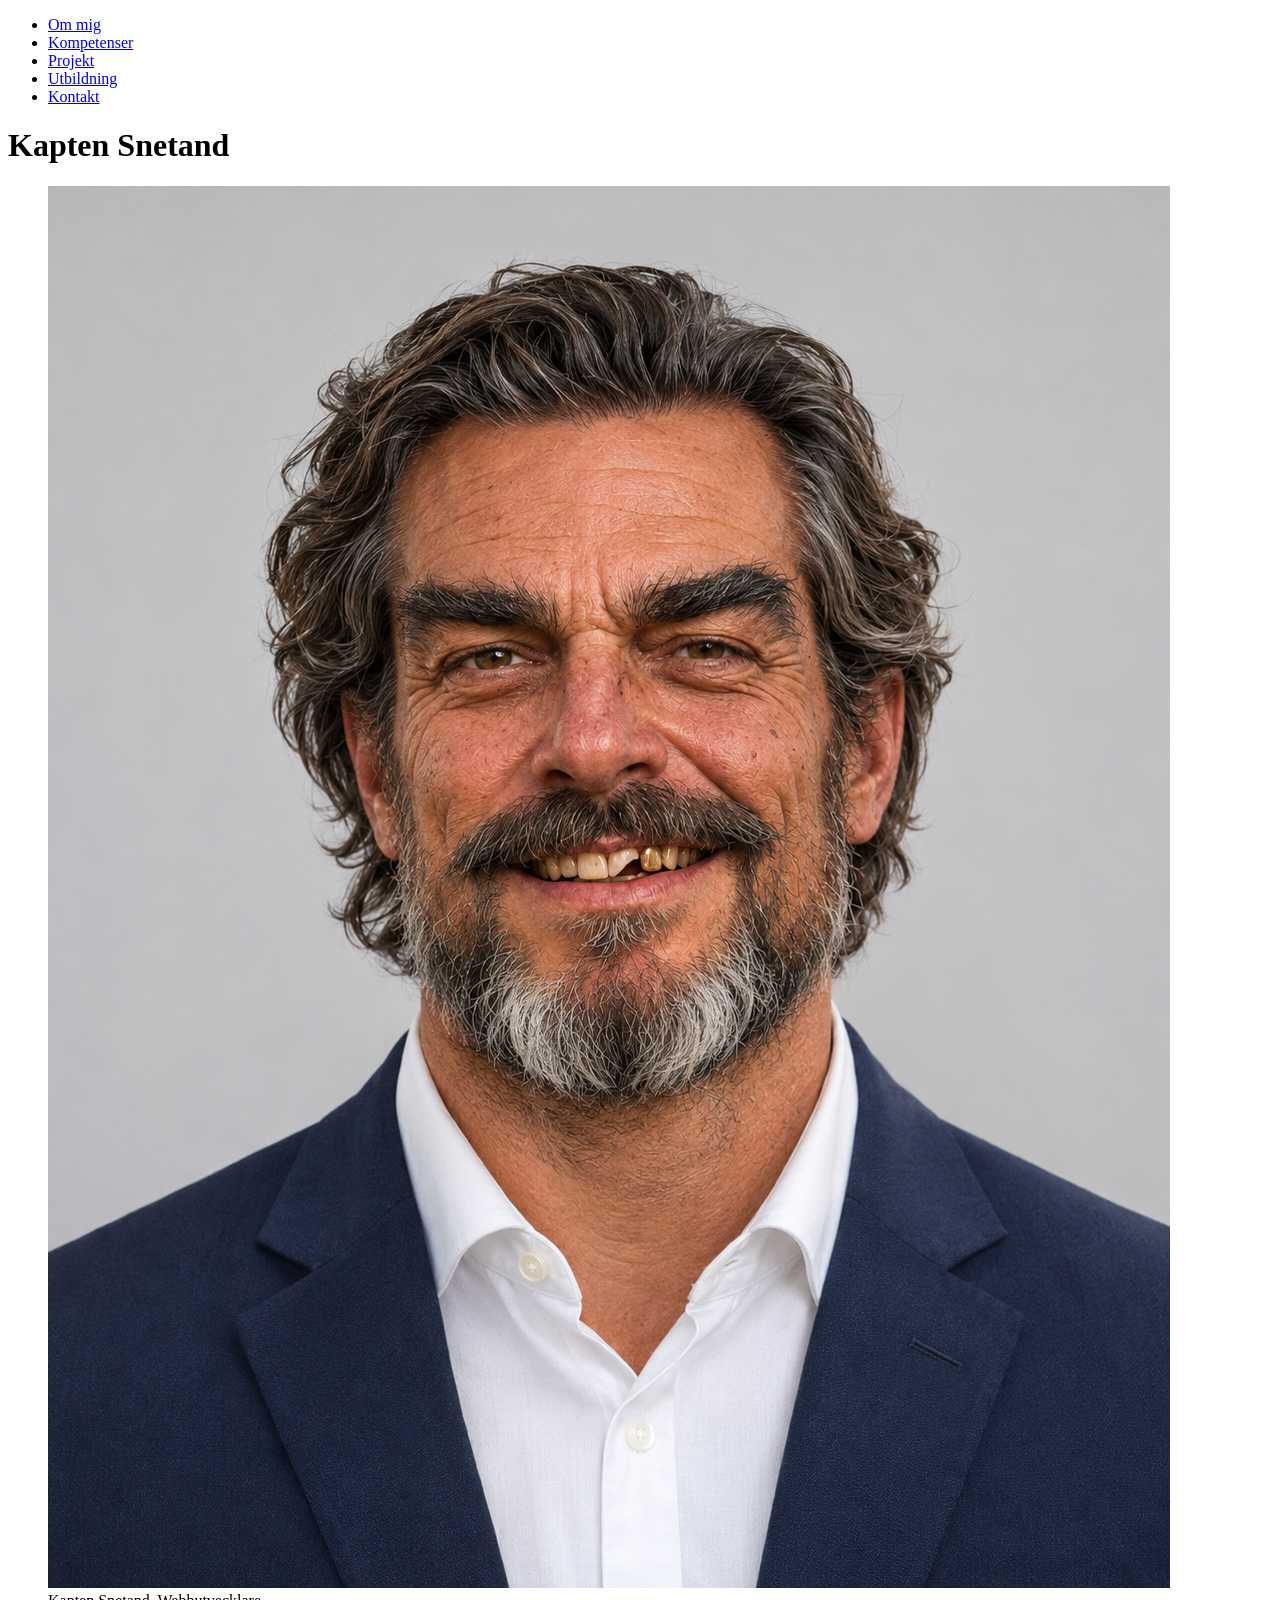
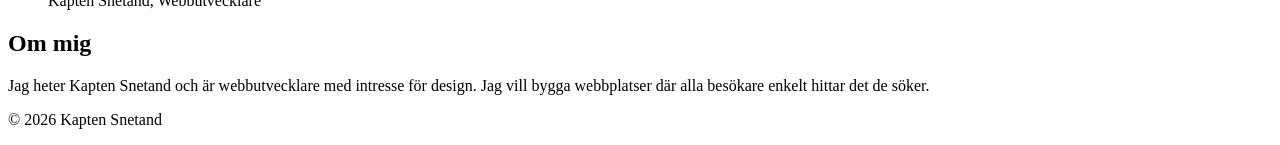
==== kompetenser.html @ db610e58 "utbildning" ====
<!DOCTYPE html>
<html lang="sv">
<head>
    <meta charset="UTF-8">
    <meta name="viewport" content="width=device-width, initial-scale=1.0">
    <title>Kompetenser - Kapten Snetand</title>
    <meta name="description" content="Se hur Kapten Snetand använder HTML, CSS och Javascript för att bygga tillgängliga webbplatser.">
    <link rel="stylesheet" href="css/style.css">
    <script src="js/script.js" defer></script>
</head>
<body>
    <header class="header">
        <nav class="header__nav" aria-label="Huvudmeny">
            <ul class="header__nav-list">
                <li class="header__nav-item"><a href="index.html" class="header__nav-link">Om mig</a></li>
                <li class="header__nav-item"><a href="kompetenser.html" class="header__nav-link" aria-current="page">Kompetenser</a></li>
                <li class="header__nav-item"><a href="projekt.html" class="header__nav-link">Projekt</a></li>
                <li class="header__nav-item"><a href="utbildning.html" class="header__nav-link">Utbildning</a></li>
                <li class="header__nav-item"><a href="kontakt.html" class="header__nav-link">Kontakt</a></li>
            </ul>
        </nav>
    </header>
    <main class="about">
        <h1 class="about__title">Kapten Snetand</h1>
        <figure class="about__figure">
            <img class="about__image" src="images/kapten-snetand.png"
            alt="Kapten Snetand i kostym, med ett stort leende och bakåtslickat hår."
            width="1122" height="1402">
            <figcaption class="about__caption"> Kapten Snetand, Webbutvecklare</figcaption>
        </figure>
        <section class="about__section">
            <h2 class="about__subtitle">Om mig</h2>
            <p class="about__text"> Jag heter Kapten Snetand och är webbutvecklare med intresse för design.
                Jag vill bygga webbplatser där alla besökare enkelt hittar det de söker.</p>
            </section>
    </main>
    <footer class="footer">
        <p class="footer__text">© 2026 Kapten Snetand</p>
    </footer>
</body>
</html>
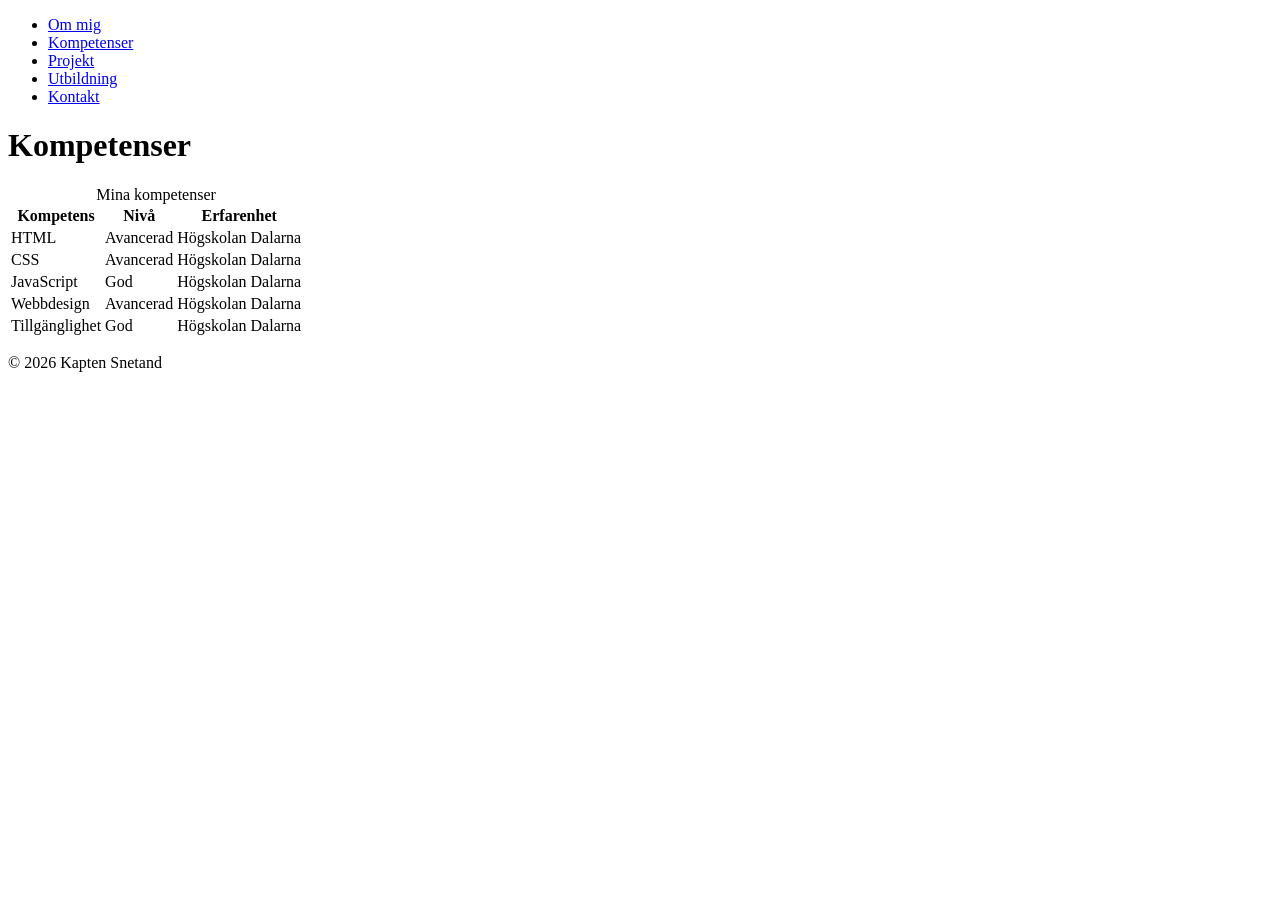
==== commit 6fa1063f: "Tabell, closes #4" ====
--- a/kompetenser.html
+++ b/kompetenser.html
@@ -1,41 +1,87 @@
-<!DOCTYPE html>
+<!doctype html>
 <html lang="sv">
-<head>
-    <meta charset="UTF-8">
-    <meta name="viewport" content="width=device-width, initial-scale=1.0">
+  <head>
+    <meta charset="UTF-8" />
+    <meta name="viewport" content="width=device-width, initial-scale=1.0" />
     <title>Kompetenser - Kapten Snetand</title>
-    <meta name="description" content="Se hur Kapten Snetand använder HTML, CSS och Javascript för att bygga tillgängliga webbplatser.">
-    <link rel="stylesheet" href="css/style.css">
+    <meta
+      name="description"
+      content="Se hur Kapten Snetand använder HTML, CSS och Javascript för att bygga tillgängliga."
+    />
+    <link rel="stylesheet" href="css/style.css" />
     <script src="js/script.js" defer></script>
-</head>
-<body>
+  </head>
+  <body>
     <header class="header">
-        <nav class="header__nav" aria-label="Huvudmeny">
-            <ul class="header__nav-list">
-                <li class="header__nav-item"><a href="index.html" class="header__nav-link">Om mig</a></li>
-                <li class="header__nav-item"><a href="kompetenser.html" class="header__nav-link" aria-current="page">Kompetenser</a></li>
-                <li class="header__nav-item"><a href="projekt.html" class="header__nav-link">Projekt</a></li>
-                <li class="header__nav-item"><a href="utbildning.html" class="header__nav-link">Utbildning</a></li>
-                <li class="header__nav-item"><a href="kontakt.html" class="header__nav-link">Kontakt</a></li>
-            </ul>
-        </nav>
+      <nav class="header__nav" aria-label="Huvudmeny">
+        <ul class="header__nav-list">
+          <li class="header__nav-item">
+            <a href="index.html" class="header__nav-link">Om mig</a>
+          </li>
+          <li class="header__nav-item">
+            <a
+              href="kompetenser.html"
+              class="header__nav-link"
+              aria-current="page"
+              >Kompetenser</a
+            >
+          </li>
+          <li class="header__nav-item">
+            <a href="projekt.html" class="header__nav-link">Projekt</a>
+          </li>
+          <li class="header__nav-item">
+            <a href="utbildning.html" class="header__nav-link">Utbildning</a>
+          </li>
+          <li class="header__nav-item">
+            <a href="kontakt.html" class="header__nav-link">Kontakt</a>
+          </li>
+        </ul>
+      </nav>
     </header>
-    <main class="about">
-        <h1 class="about__title">Kapten Snetand</h1>
-        <figure class="about__figure">
-            <img class="about__image" src="images/kapten-snetand.png"
-            alt="Kapten Snetand i kostym, med ett stort leende och bakåtslickat hår."
-            width="1122" height="1402">
-            <figcaption class="about__caption"> Kapten Snetand, Webbutvecklare</figcaption>
-        </figure>
-        <section class="about__section">
-            <h2 class="about__subtitle">Om mig</h2>
-            <p class="about__text"> Jag heter Kapten Snetand och är webbutvecklare med intresse för design.
-                Jag vill bygga webbplatser där alla besökare enkelt hittar det de söker.</p>
-            </section>
+    <main class="skills">
+      <h1 class="skills__title">Kompetenser</h1>
+      <table class="skills__table">
+        <caption class="skills__caption">
+          Mina kompetenser
+        </caption>
+        <thead class="skills__head">
+          <tr class="skills__row">
+            <th class="skills__heading" scope="col">Kompetens</th>
+            <th class="skills__heading" scope="col">Nivå</th>
+            <th class="skills__heading" scope="col">Erfarenhet</th>
+          </tr>
+        </thead>
+        <tbody class="skills__body">
+          <tr class="skills__row">
+            <td class="skills__cell">HTML</td>
+            <td class="skills__cell">Avancerad</td>
+            <td class="skills__cell">Högskolan Dalarna</td>
+          </tr>
+          <tr class="skills__row">
+            <td class="skills__cell">CSS</td>
+            <td class="skills__cell">Avancerad</td>
+            <td class="skills__cell">Högskolan Dalarna</td>
+          </tr>
+          <tr class="skills__row">
+            <td class="skills__cell">JavaScript</td>
+            <td class="skills__cell">God</td>
+            <td class="skills__cell">Högskolan Dalarna</td>
+          </tr>
+          <tr class="skills__row">
+            <td class="skills__cell">Webbdesign</td>
+            <td class="skills__cell">Avancerad</td>
+            <td class="skills__cell">Högskolan Dalarna</td>
+          </tr>
+          <tr class="skills__row">
+            <td class="skills__cell">Tillgänglighet</td>
+            <td class="skills__cell">God</td>
+            <td class="skills__cell">Högskolan Dalarna</td>
+          </tr>
+        </tbody>
+      </table>
     </main>
     <footer class="footer">
-        <p class="footer__text">© 2026 Kapten Snetand</p>
+      <p class="footer__text">© 2026 Kapten Snetand</p>
     </footer>
-</body>
-</html>+  </body>
+</html>
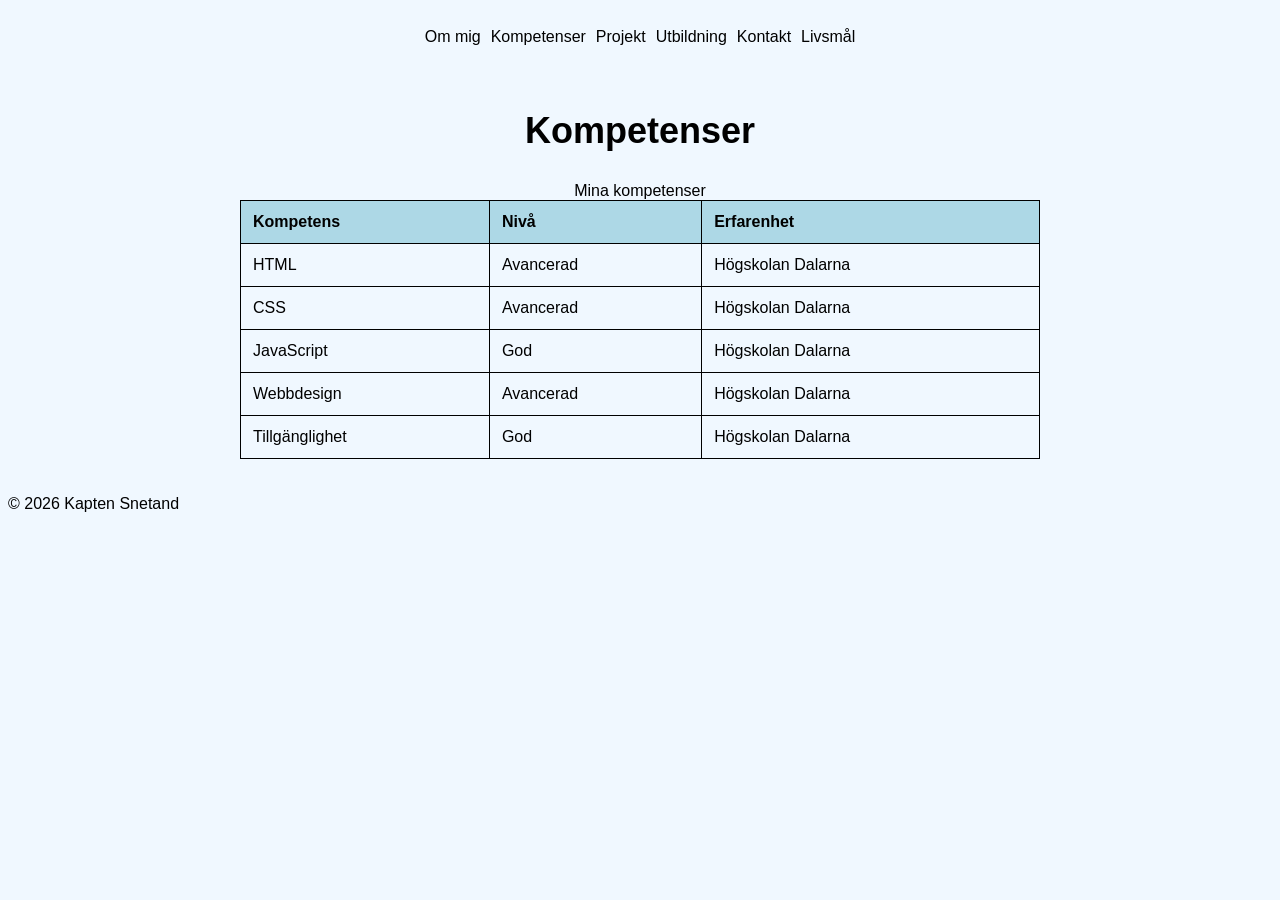
==== commit 2834f0a9: "Har rättat titlar, lagt till mal i alla sidor, samt fixat css till mal" ====
--- a/kompetenser.html
+++ b/kompetenser.html
@@ -35,6 +35,7 @@
           <li class="header__nav-item">
             <a href="kontakt.html" class="header__nav-link">Kontakt</a>
           </li>
+          <li class="header__nav-item"><a href="mal.html" class="header__nav-link">Livsmål</a></li>
         </ul>
       </nav>
     </header>
--- a/css/style.css
+++ b/css/style.css
@@ -0,0 +1,276 @@
+body {
+  background-color: aliceblue;
+  color: black;
+  font-family: arial, helvetica, sans-serif;
+}
+
+.header {
+  padding: 20px;
+}
+.header__nav {
+}
+.header__nav-list {
+  display: flex;
+  justify-content: center;
+  gap: 10px;
+  list-style: none;
+  margin: 0;
+  padding: 0;
+}
+.header__nav-item {
+}
+.header__nav-link {
+  color: black;
+  text-decoration: none;
+  font-family: Arial, Helvetica, sans-serif;
+}
+
+.footer {
+  color: black;
+}
+.footer__text {
+  color: black;
+}
+
+.about {
+  color: black;
+}
+.about__title {
+  color: black;
+  font-family: arial, sans-serif;
+  font-size: 50px;
+}
+.about__figure {
+}
+.about__image {
+  width: 300px;
+  height: auto;
+  border-radius: 30%;
+}
+.about__caption {
+}
+.about__section {
+}
+.about__subtitle {
+}
+.about__text {
+}
+.about__button {
+}
+
+.skills {
+  max-width: 800px;
+  margin: 0 auto;
+  padding: 20px;
+}
+.skills__title {
+  text-align: center;
+  font-size: 36px;
+  margin-bottom: 30px;
+}
+
+.skills__table {
+  width: 100%;
+  border-collapse: collapse;
+}
+.skills__heading,
+.skills__cell {
+  border: 1px solid black;
+  padding: 12px;
+  text-align: left;
+}
+.skills__heading {
+  background-color: lightblue;
+}
+.skills__caption {
+}
+.skills__head {
+}
+.skills__row {
+}
+.skills__body {
+}
+
+/*Projektsidan*/
+.projects {
+  max-width: 800px;
+  margin: 0 auto;
+  padding: 20px;
+}
+.projects__title {
+  text-align: center;
+  font-size: 36px;
+  margin-bottom: 20px;
+}
+
+.projects__intro {
+  text-align: center;
+  margin-bottom: 30px;
+}
+
+.projects__section {
+  margin-bottom: 30px;
+}
+
+.projects__subtitle {
+  font-size: 24px;
+  margin-bottom: 20px;
+}
+
+.projects__item {
+  background-color: white;
+  border: 1px solid lightgray;
+  border-radius: 10px;
+  padding: 20px;
+  margin-bottom: 15px;
+}
+
+.projects__item-title {
+  font-size: 20px;
+  margin-top: 0;
+}
+
+.projects__text {
+  line-height: 1.6;
+}
+
+.projects__link {
+  display: inline-block;
+  background-color: lightblue;
+  color: black;
+  padding: 12px 20px;
+  border-radius: 5px;
+  text-decoration: none;
+}
+
+.projects__link:hover {
+  background-color: skyblue;
+}
+
+/* Education (utbildning.html) */
+.education {
+}
+.education__title {
+}
+.education__section {
+}
+.education__heading {
+}
+.education__text {
+}
+.education__list {
+}
+.education__item {
+}
+.education__item-title {
+}
+
+/* Experience (utbildning.html) */
+.experience {
+}
+.experience__title {
+}
+.experience__text {
+}
+.experience__list {
+}
+.experience__item {
+}
+.experience__item-title {
+}
+
+/*kontaktsidan*/
+.contact {
+  max-width: 800px;
+  margin: 0 auto;
+  padding: 20px;
+}
+.contact__title {
+  text-align: center;
+  font-size: 36px;
+  margin-bottom: 30px;
+}
+
+.contact__section {
+  margin-bottom: 30px;
+}
+
+.contact__subtitle {
+  font-size: 24px;
+  margin-bottom: 20px;
+}
+
+.contact__text {
+  line-height: 1.6;
+}
+
+.contact__link {
+  color: darkblue;
+}
+
+/*kontaktformuläret*/
+
+.contact-form {
+  background-color: white;
+  padding: 20px;
+  border: 1px solid lightgray;
+  border-radius: 10px;
+}
+
+.contact-form__field {
+  margin-bottom: 20px;
+}
+
+.contact-form__label {
+  display: inline-block;
+  margin-bottom: 5px;
+}
+
+.contact-form__group {
+}
+.contact-form__legend {
+}
+.contact-form__radio {
+}
+.contact-form__button {
+}
+
+.contact-form__input,
+.contact-form__select,
+.contact-form__textarea {
+  display: block;
+  width: 100%;
+  box-sizing: border-box;
+  padding: 10px;
+  border: 1px solid lightgray;
+  border-radius: 5px;
+  cursor: pointer;
+  font: inherit;
+}
+
+.contact-form__button:hover {
+  background-color: skyblue;
+}
+
+/* Confirmation (tack.php) */
+.confirmation {
+}
+.confirmation__title {
+}
+.confirmation__text {
+}
+.confirmation__section {
+}
+.confirmation__subtitle {
+}
+.confirmation__link {
+}
+
+
+/* Goals (mal.html) */
+.goals {}
+.goals__title {}
+.goals__section {}
+.goals__subtitle {}
+.goals__list {}
+.goals__item {}
